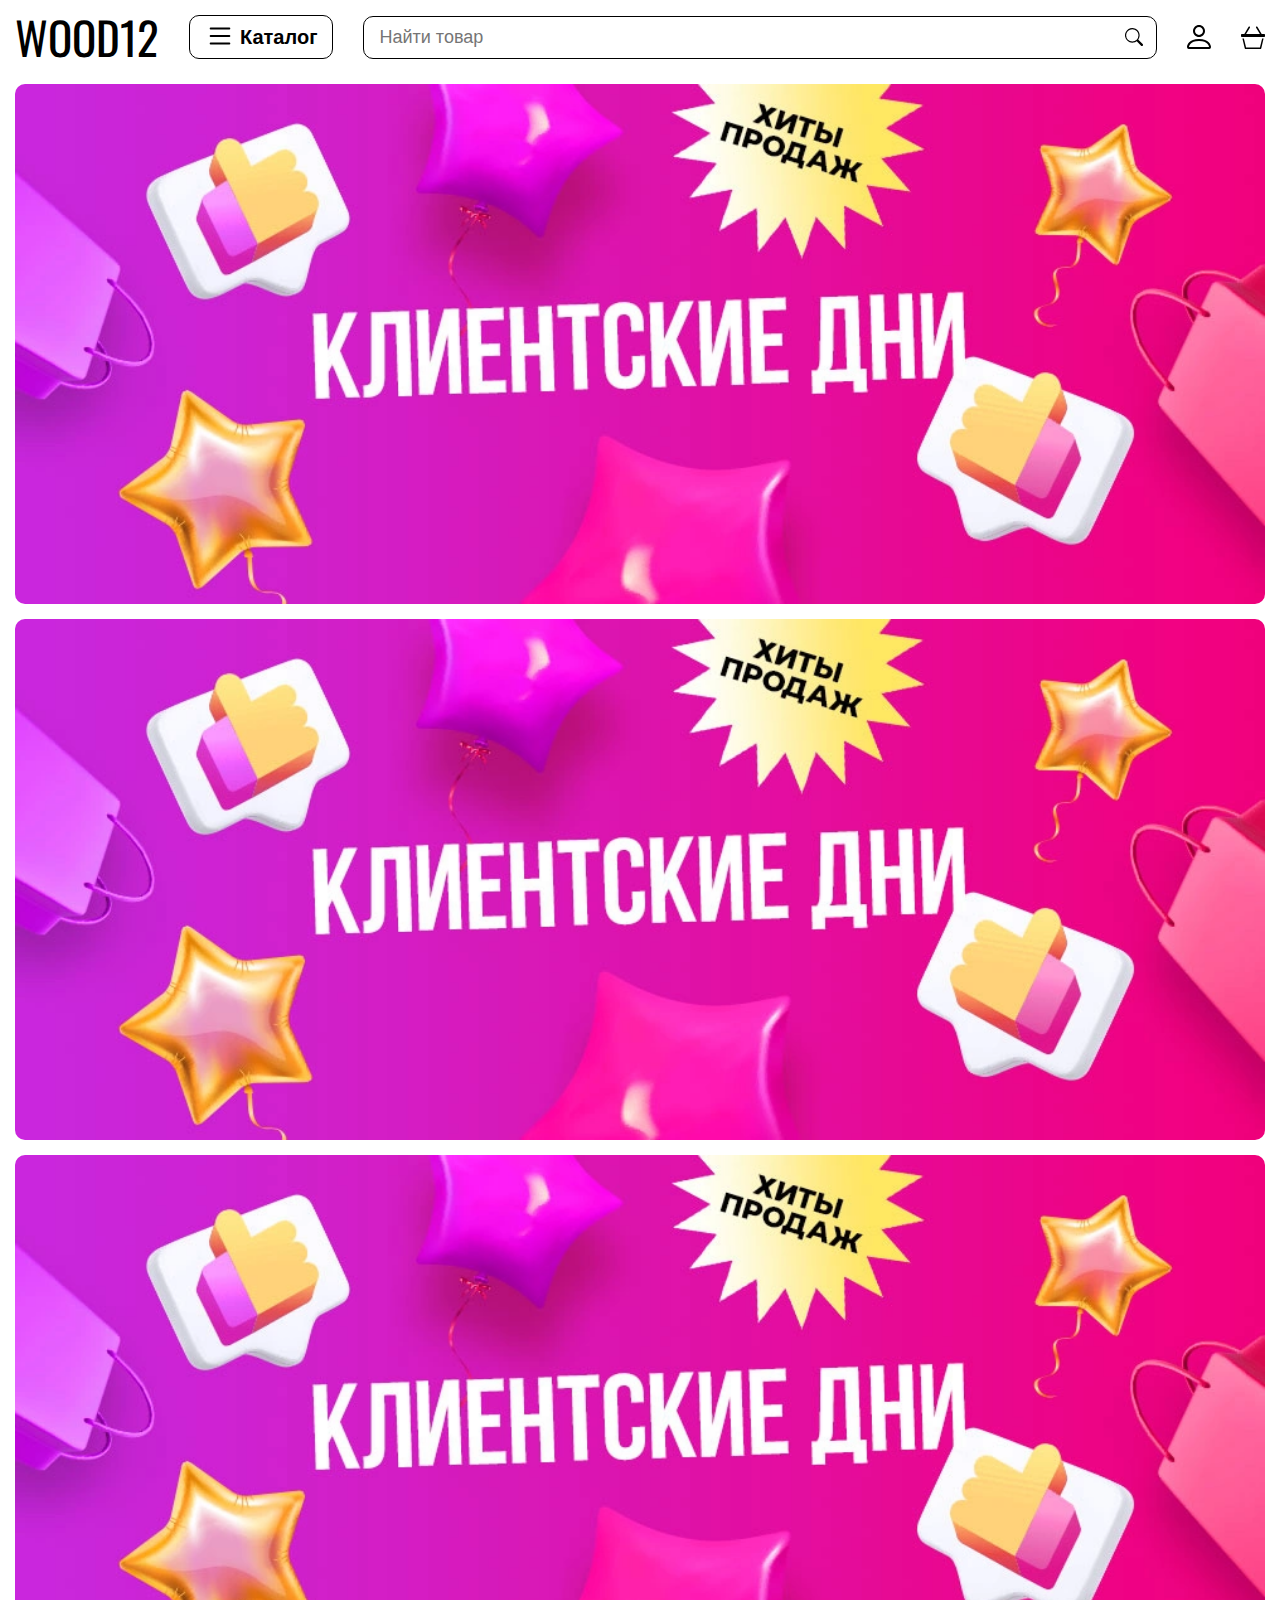
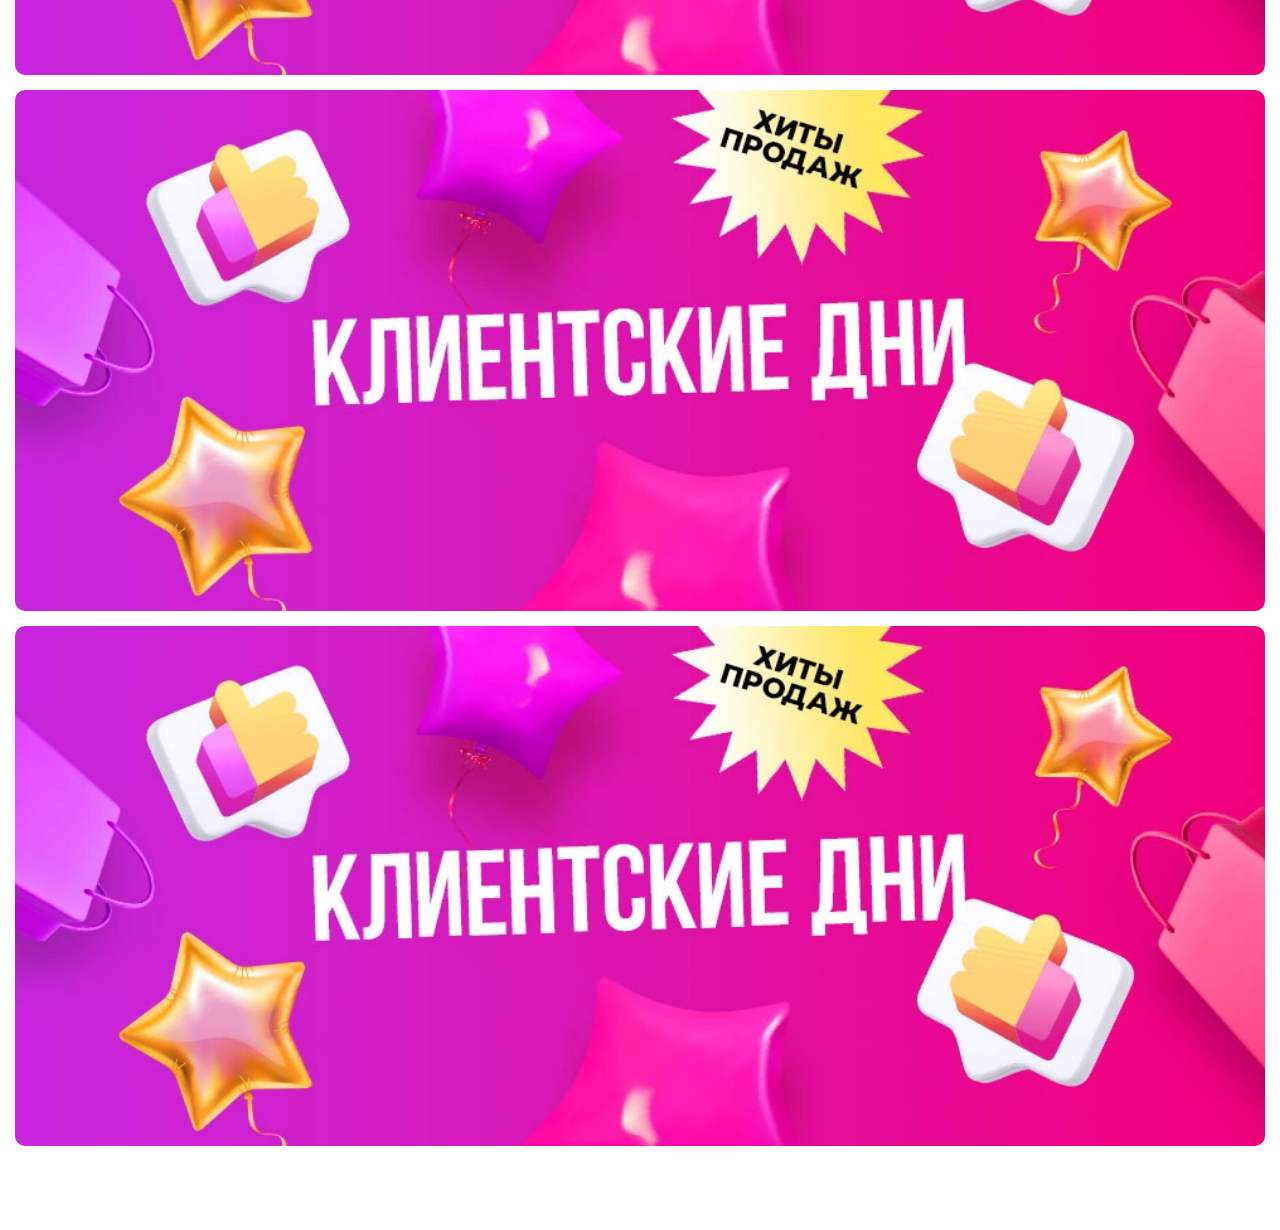
==== index.html @ a263fd8e "New version" ====
<!DOCTYPE html>
<html lang="ru">

<head>
    <meta charset="UTF-8">
    <meta name="viewport" content="width=device-width, initial-scale=1.0">
    <title>ШАБЛОН1</title>
    <link rel="stylesheet" href="styles/reset.css">
    <link rel="stylesheet" href="styles/indexv2.css">
</head>

<body>
    <div class="tmpl1-wrap">
        <div class="top">
            <div class="max-w f-between">
                <a class="logo" href="/index-v2.html">WOOD12</a>
                <div class="btn_choose-catalog">
                    <img src="icons/list.svg" alt="Показать каталог" />
                    <span>Каталог</span>
                </div>
                <div class="search f-between min-w-100">
                    <input type="text" placeholder="Найти товар">
                    <button>
                        <img src="icons/search.svg" alt="Найти товар">
                    </button>
                </div>
                <div class="f-between">
                    <img class="icon" src="icons/person.svg" alt="Профиль">
                    <img class="icon" src="icons/basket3.svg" alt="Корзина">
                </div>
            </div>
        </div>
        <div class="bottom-nav">
            <div class="max-w nav">
                <img class="icon" src="icons/list.svg" alt="Профиль">
                <img class="icon" src="icons/person.svg" alt="Профиль">
                <img class="icon" src="icons/basket3.svg" alt="Корзина">
            </div>
        </div>
        <div class="content">
            <div class="max-w">
                <div class="banner">
                    <img src="images/banner.webp" alt="Баннер">
                </div>
                <div class="banner">
                    <img src="images/banner.webp" alt="Баннер">
                </div>
                <div class="banner">
                    <img src="images/banner.webp" alt="Баннер">
                </div>
                <div class="banner">
                    <img src="images/banner.webp" alt="Баннер">
                </div>
                <div class="banner">
                    <img src="images/banner.webp" alt="Баннер">
                </div>
            </div>
        </div>
    </div>
</body>
---- styles/indexv2.css ----
@import url("https://fonts.googleapis.com/css2?family=Oswald&display=swap");
.tmpl1-wrap {
  min-height: 100vh;
  font-family: Roboto, sans-serif;
}
.tmpl1-wrap .top {
  padding-top: 15px;
  padding-bottom: 15px;
  position: relative;
  width: 100%;
  color: black;
  background-color: #ffffff;
}
.tmpl1-wrap .top .logo {
  margin-right: 15px;
  font-size: 45px;
  line-height: 0.9;
  color: black;
  font-family: "Oswald", sans-serif;
}
.tmpl1-wrap .top .btn_choose-catalog {
  margin-left: 15px;
  margin-right: 15px;
  padding: 5px 15px;
  min-width: 52px;
  display: inline-flex;
  font-size: 18px;
  font-weight: 600;
  border-radius: 10px;
  border: 1px solid black;
  cursor: pointer;
}
.tmpl1-wrap .top .btn_choose-catalog img {
  margin-right: 5px;
  height: 30px;
  min-height: 30px;
}
.tmpl1-wrap .top .btn_choose-catalog span {
  line-height: 1.6;
  font-size: 20px;
}
.tmpl1-wrap .top .search {
  margin-left: 15px;
  margin-right: 15px;
  display: flex;
  flex-grow: 1;
  position: relative;
}
.tmpl1-wrap .top .search input {
  padding: 10px 40px 10px 15px;
  min-width: 100px;
  width: 100%;
  border-radius: 10px;
  color: black;
  background-color: white;
  border: 1px solid black;
  font-size: 18px;
}
.tmpl1-wrap .top .search button {
  position: absolute;
  right: 7px;
  display: flex;
  padding: 7px 7px;
  border-radius: 50px;
}
.tmpl1-wrap .top .search button img {
  height: 18px;
}
.tmpl1-wrap .top .icon {
  margin-left: 15px;
  margin-right: 15px;
  width: 24px;
  min-width: 24px;
  display: block;
  cursor: pointer;
}
.tmpl1-wrap .top .icon:last-child {
  margin-right: 0;
}
.tmpl1-wrap .bottom-nav {
  display: none;
}
.tmpl1-wrap .content {
  margin-bottom: 15px;
  padding-top: 10px;
  padding-bottom: 69px;
}
.tmpl1-wrap .content .banner {
  margin-bottom: 15px;
  border-radius: 10px;
  overflow: hidden;
}
.tmpl1-wrap .content .banner img {
  width: 100%;
}
.tmpl1-wrap .content .banner:last-child {
  margin-bottom: 0;
}
.tmpl1-wrap .max-w {
  margin: 0 auto;
  padding-right: 15px;
  padding-left: 15px;
  width: 100%;
  height: 100%;
  max-width: 1416px;
}
.tmpl1-wrap .f-between {
  display: flex;
  flex-direction: row;
  justify-content: space-between;
  align-items: center;
}

@media (max-width: 768px) {
  .tmpl1-wrap .top .btn_choose-catalog {
    padding-left: 10px;
    padding-right: 10px;
  }
  .tmpl1-wrap .top .btn_choose-catalog img {
    margin-right: 0;
  }
  .tmpl1-wrap .top .btn_choose-catalog span {
    display: none;
  }
}
@media (max-width: 660px) {
  .tmpl1-wrap .top .btn_choose-catalog,
  .tmpl1-wrap .top .icon {
    display: none;
  }
  .tmpl1-wrap .top .logo {
    margin-right: 0;
    font-size: 30px;
  }
  .tmpl1-wrap .top .search {
    margin-right: 0;
  }
  .tmpl1-wrap .bottom-nav {
    width: 100%;
    display: block;
    position: fixed;
    bottom: 0;
    left: 0;
    color: black;
  }
  .tmpl1-wrap .bottom-nav .nav {
    width: 100%;
    display: flex;
    justify-content: space-around;
    background-color: white;
  }
  .tmpl1-wrap .bottom-nav img {
    padding: 15px;
    height: 54px;
    cursor: pointer;
  }
}/*# sourceMappingURL=indexv2.css.map */
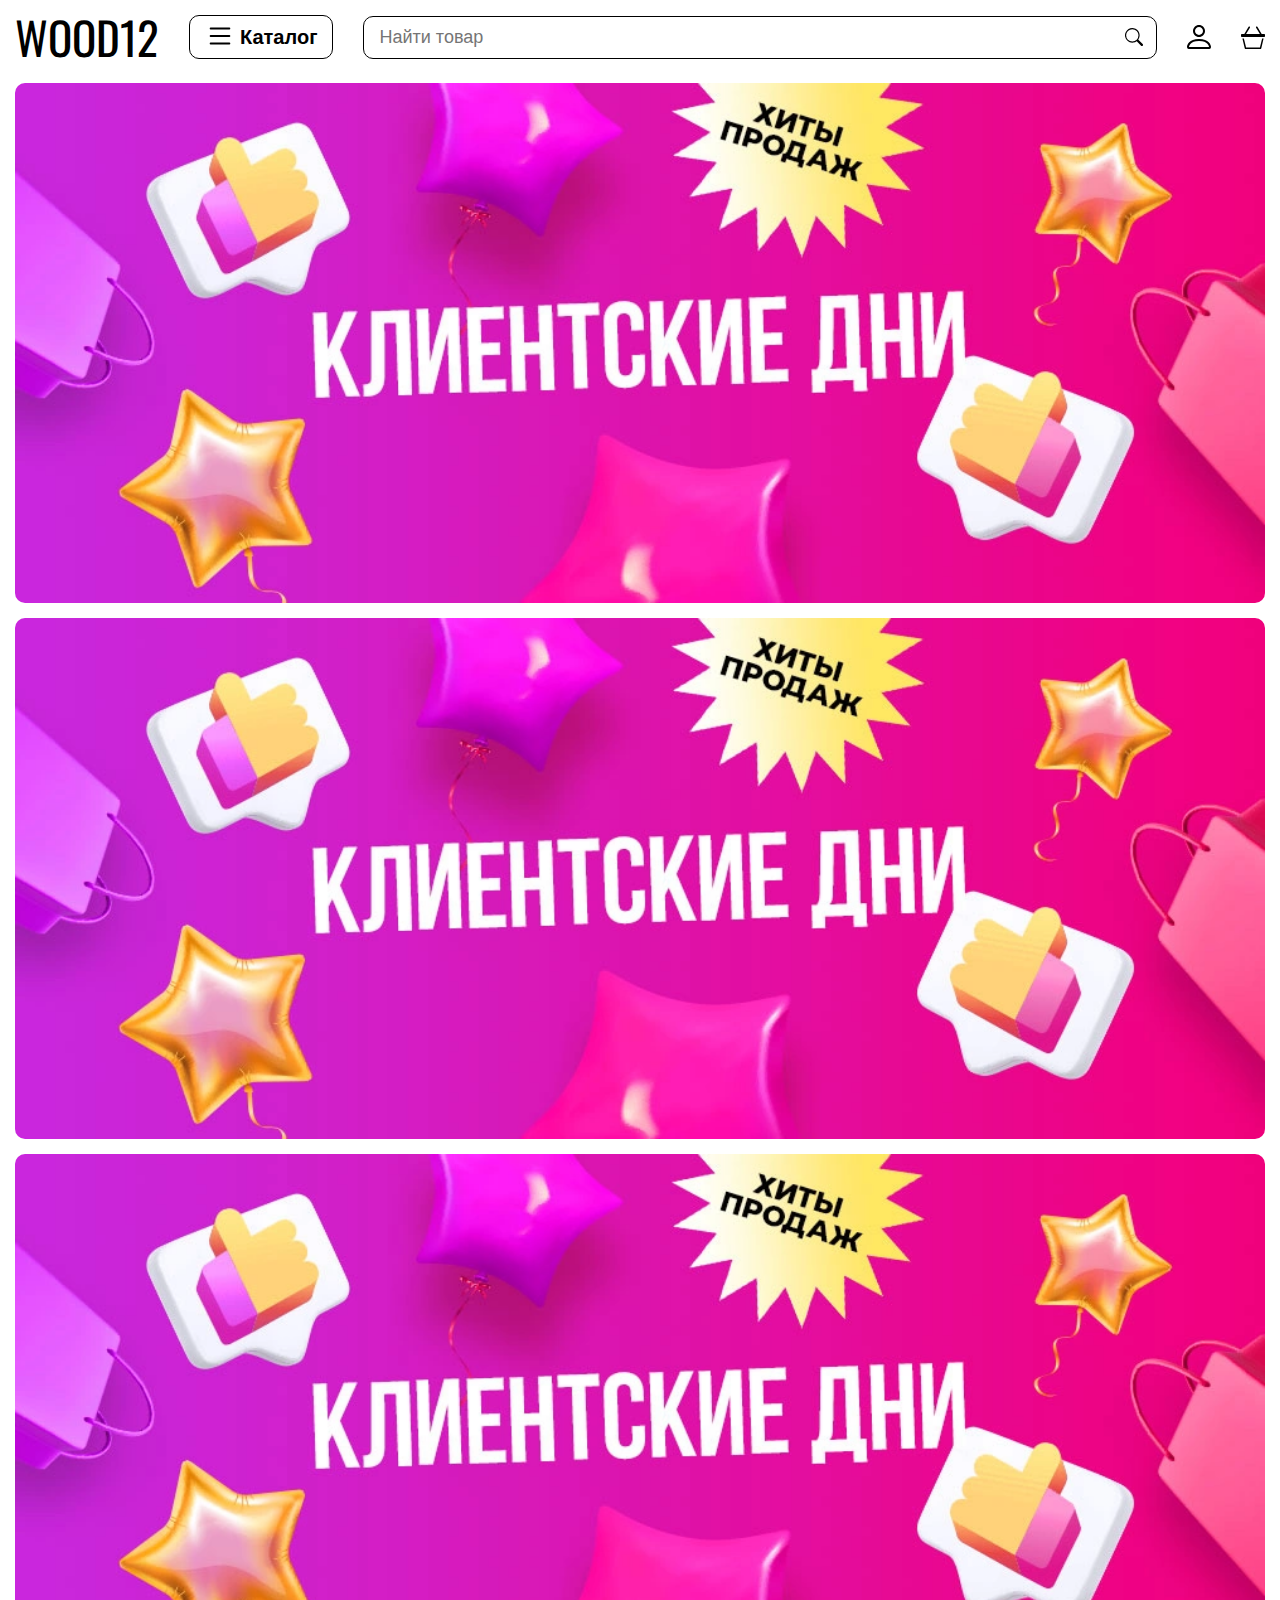
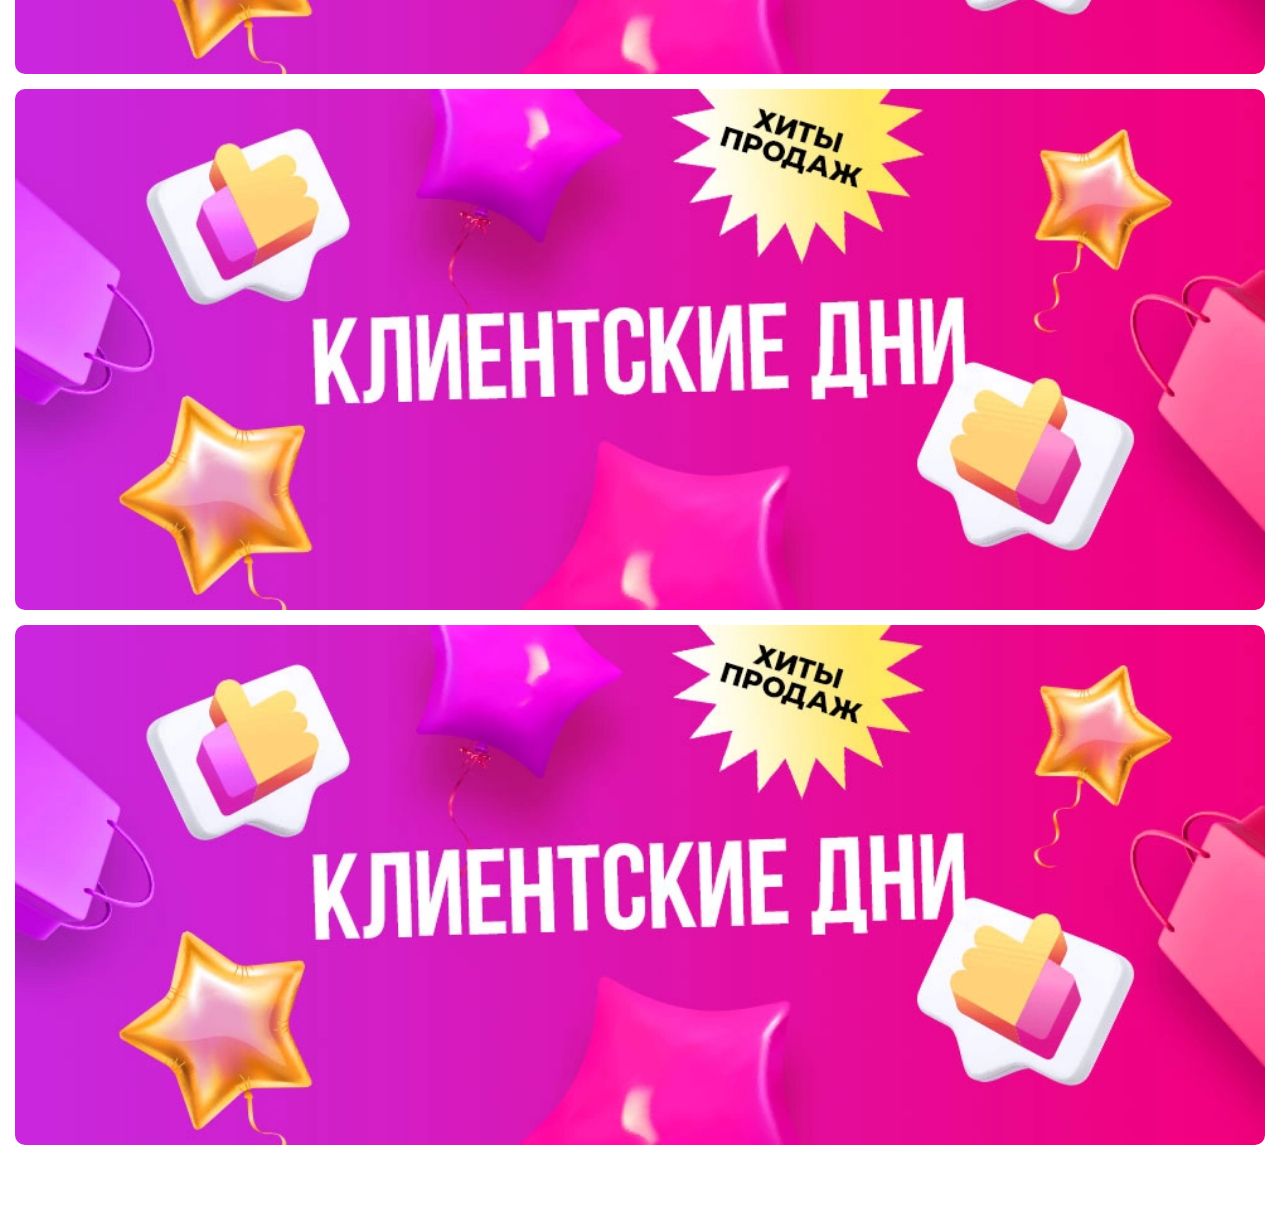
==== commit 654878f4: "Upgrade mobile" ====
--- a/index.html
+++ b/index.html
@@ -57,4 +57,15 @@
             </div>
         </div>
     </div>
+    <!-- <script>
+        window.onwheel = e => {
+            if (e.deltaY >= 0) {
+                // Wheel Down
+                console.log('Down');
+            } else {
+                // Wheel Up
+                console.log('Up');
+            }
+        }
+    </script> -->
 </body>--- a/styles/indexv2.css
+++ b/styles/indexv2.css
@@ -6,10 +6,11 @@
 .tmpl1-wrap .top {
   padding-top: 15px;
   padding-bottom: 15px;
-  position: relative;
+  position: fixed;
+  top: 0;
   width: 100%;
   color: black;
-  background-color: #ffffff;
+  background-color: white;
 }
 .tmpl1-wrap .top .logo {
   margin-right: 15px;
@@ -82,7 +83,7 @@
 }
 .tmpl1-wrap .content {
   margin-bottom: 15px;
-  padding-top: 10px;
+  padding-top: 83px;
   padding-bottom: 69px;
 }
 .tmpl1-wrap .content .banner {
@@ -150,7 +151,7 @@
     background-color: white;
   }
   .tmpl1-wrap .bottom-nav img {
-    padding: 15px;
+    padding: 10px 10px 15px 10px;
     height: 54px;
     cursor: pointer;
   }
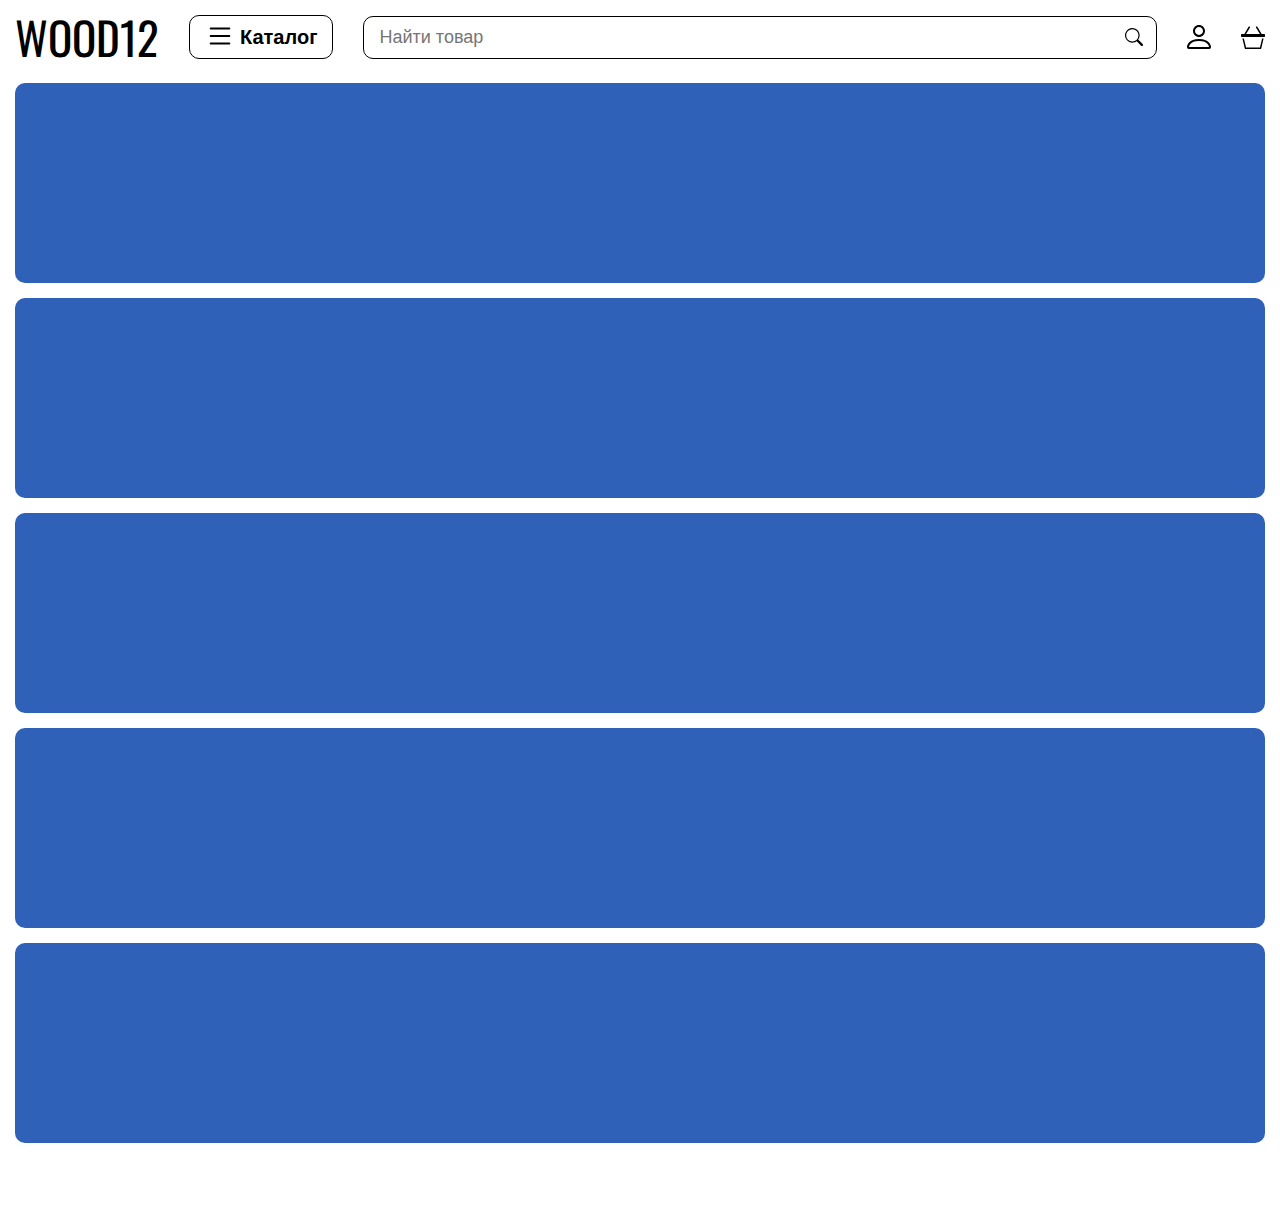
==== commit aff7e53a: "Change banner" ====
--- a/index.html
+++ b/index.html
@@ -39,21 +39,11 @@
         </div>
         <div class="content">
             <div class="max-w">
-                <div class="banner">
-                    <img src="images/banner.webp" alt="Баннер">
-                </div>
-                <div class="banner">
-                    <img src="images/banner.webp" alt="Баннер">
-                </div>
-                <div class="banner">
-                    <img src="images/banner.webp" alt="Баннер">
-                </div>
-                <div class="banner">
-                    <img src="images/banner.webp" alt="Баннер">
-                </div>
-                <div class="banner">
-                    <img src="images/banner.webp" alt="Баннер">
-                </div>
+                <div class="banner"></div>
+                <div class="banner"></div>
+                <div class="banner"></div>
+                <div class="banner"></div>
+                <div class="banner"></div>
             </div>
         </div>
     </div>
--- a/styles/indexv2.css
+++ b/styles/indexv2.css
@@ -88,11 +88,11 @@
 }
 .tmpl1-wrap .content .banner {
   margin-bottom: 15px;
+  width: 100%;
+  min-height: 200px;
   border-radius: 10px;
   overflow: hidden;
-}
-.tmpl1-wrap .content .banner img {
-  width: 100%;
+  background-color: rgb(47, 97, 184);
 }
 .tmpl1-wrap .content .banner:last-child {
   margin-bottom: 0;
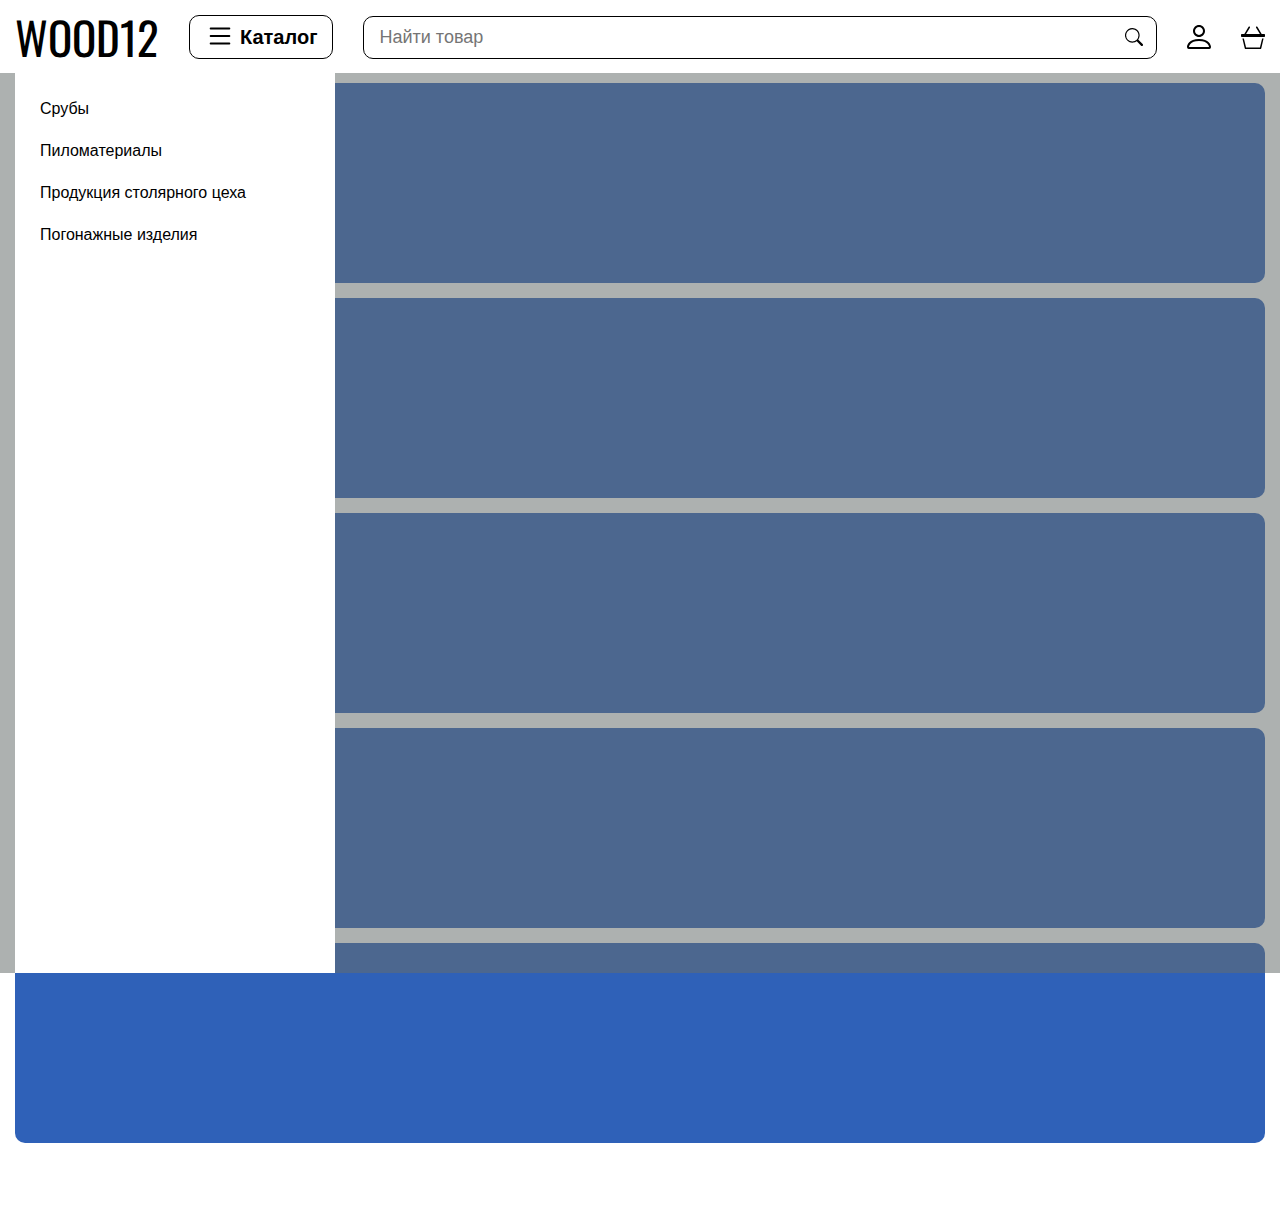
==== commit 29921992: "Add categories-menu" ====
--- a/index.html
+++ b/index.html
@@ -32,7 +32,7 @@
         </div>
         <div class="bottom-nav">
             <div class="max-w nav">
-                <img class="icon" src="icons/list.svg" alt="Профиль">
+                <img class="icon" src="icons/list-nav.svg" alt="Профиль">
                 <img class="icon" src="icons/person.svg" alt="Профиль">
                 <img class="icon" src="icons/basket3.svg" alt="Корзина">
             </div>
@@ -46,16 +46,15 @@
                 <div class="banner"></div>
             </div>
         </div>
+        <div class="categories-bg">
+            <div class="max-w">
+                <div class="categories">
+                    <div class="item">Срубы</div>
+                    <div class="item">Пиломатериалы</div>
+                    <div class="item">Продукция столярного цеха</div>
+                    <div class="item">Погонажные изделия</div>
+                </div>
+            </div>
+        </div>
     </div>
-    <!-- <script>
-        window.onwheel = e => {
-            if (e.deltaY >= 0) {
-                // Wheel Down
-                console.log('Down');
-            } else {
-                // Wheel Up
-                console.log('Up');
-            }
-        }
-    </script> -->
 </body>--- a/styles/indexv2.css
+++ b/styles/indexv2.css
@@ -1,6 +1,7 @@
 @import url("https://fonts.googleapis.com/css2?family=Oswald&display=swap");
 .tmpl1-wrap {
   min-height: 100vh;
+  position: relative;
   font-family: Roboto, sans-serif;
 }
 .tmpl1-wrap .top {
@@ -81,6 +82,30 @@
 .tmpl1-wrap .bottom-nav {
   display: none;
 }
+.tmpl1-wrap .categories-bg {
+  background-color: rgba(102, 109, 107, 0.533);
+  position: fixed;
+  top: 73px;
+  left: 0;
+  height: 100%;
+  width: 100%;
+}
+.tmpl1-wrap .categories {
+  padding: 10px 15px;
+  height: 100%;
+  width: 320px;
+  background-color: white;
+  overflow-y: scroll;
+}
+.tmpl1-wrap .categories .item {
+  margin: 10px 0;
+  padding: 7px 10px;
+  border-radius: 7px;
+  cursor: pointer;
+}
+.tmpl1-wrap .categories .item:hover {
+  background-color: rgb(242, 242, 242);
+}
 .tmpl1-wrap .content {
   margin-bottom: 15px;
   padding-top: 83px;
@@ -125,6 +150,9 @@
   }
 }
 @media (max-width: 660px) {
+  .tmpl1-wrap .top {
+    padding-bottom: 10px;
+  }
   .tmpl1-wrap .top .btn_choose-catalog,
   .tmpl1-wrap .top .icon {
     display: none;
@@ -143,6 +171,7 @@
     bottom: 0;
     left: 0;
     color: black;
+    z-index: 1000;
   }
   .tmpl1-wrap .bottom-nav .nav {
     width: 100%;
@@ -155,4 +184,11 @@
     height: 54px;
     cursor: pointer;
   }
+  .tmpl1-wrap .categories-bg {
+    top: 68px;
+  }
+  .tmpl1-wrap .categories {
+    width: 100%;
+    height: calc(100% - 122px);
+  }
 }/*# sourceMappingURL=indexv2.css.map */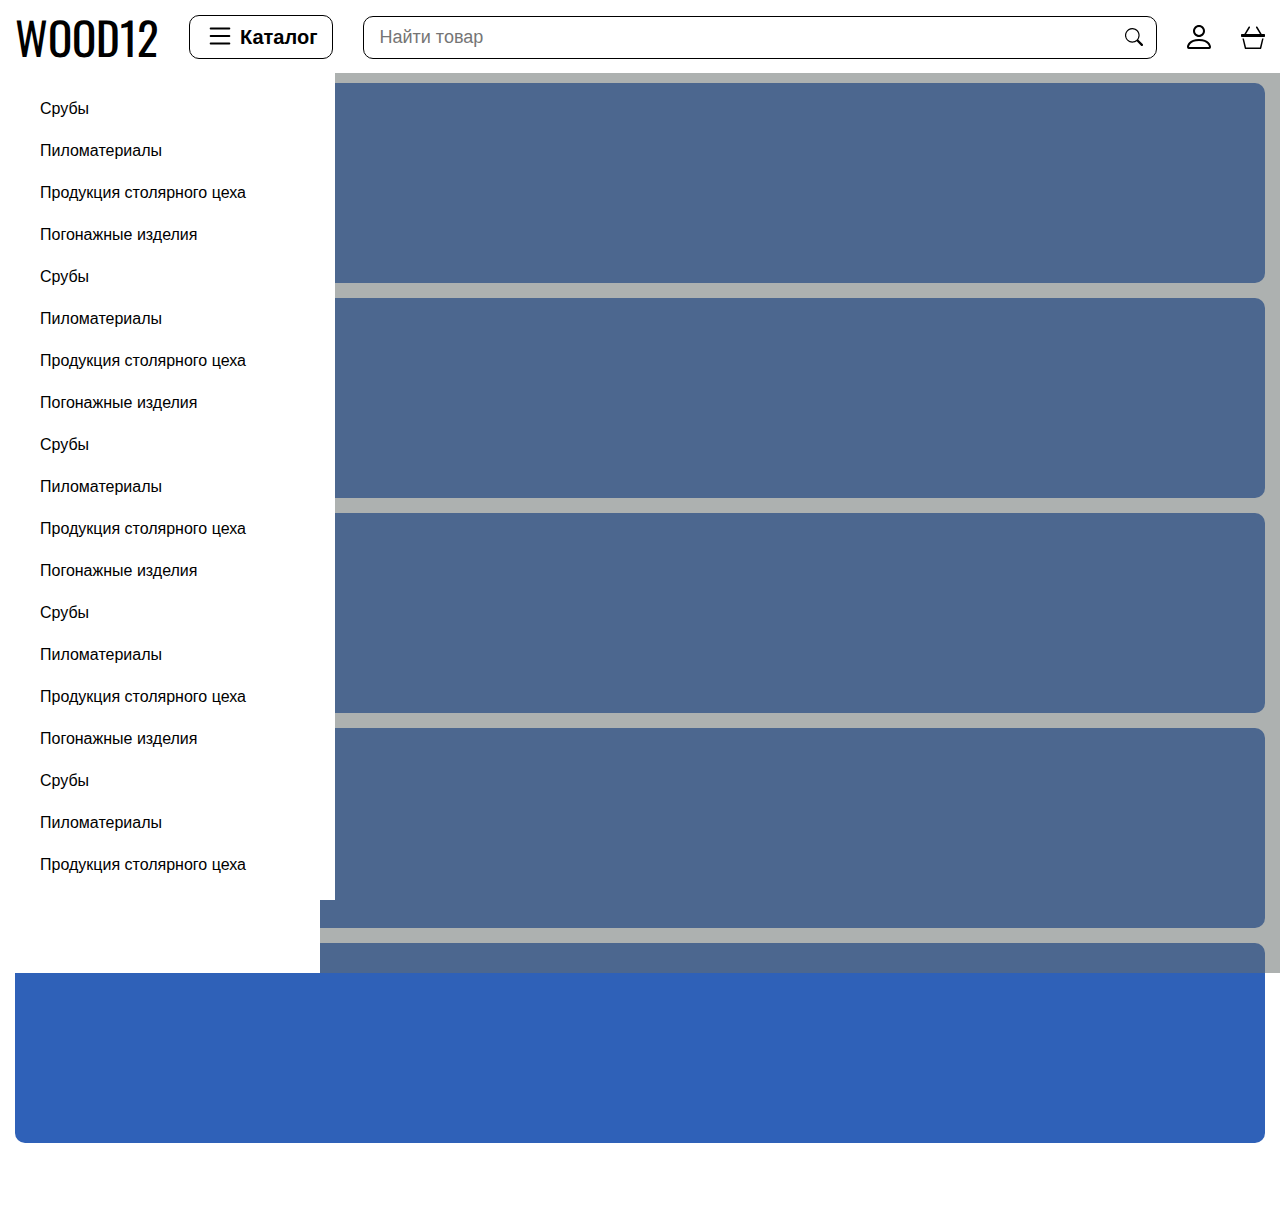
==== commit 928be1d5: "Change scrollbar" ====
--- a/index.html
+++ b/index.html
@@ -47,8 +47,29 @@
             </div>
         </div>
         <div class="categories-bg">
+            <div class="white"></div>
             <div class="max-w">
                 <div class="categories">
+                    <div class="item">Срубы</div>
+                    <div class="item">Пиломатериалы</div>
+                    <div class="item">Продукция столярного цеха</div>
+                    <div class="item">Погонажные изделия</div>
+                    <div class="item">Срубы</div>
+                    <div class="item">Пиломатериалы</div>
+                    <div class="item">Продукция столярного цеха</div>
+                    <div class="item">Погонажные изделия</div>
+                    <div class="item">Срубы</div>
+                    <div class="item">Пиломатериалы</div>
+                    <div class="item">Продукция столярного цеха</div>
+                    <div class="item">Погонажные изделия</div>
+                    <div class="item">Срубы</div>
+                    <div class="item">Пиломатериалы</div>
+                    <div class="item">Продукция столярного цеха</div>
+                    <div class="item">Погонажные изделия</div>
+                    <div class="item">Срубы</div>
+                    <div class="item">Пиломатериалы</div>
+                    <div class="item">Продукция столярного цеха</div>
+                    <div class="item">Погонажные изделия</div>
                     <div class="item">Срубы</div>
                     <div class="item">Пиломатериалы</div>
                     <div class="item">Продукция столярного цеха</div>
--- a/styles/indexv2.css
+++ b/styles/indexv2.css
@@ -1,3 +1,4 @@
+@charset "UTF-8";
 @import url("https://fonts.googleapis.com/css2?family=Oswald&display=swap");
 .tmpl1-wrap {
   min-height: 100vh;
@@ -90,12 +91,27 @@
   height: 100%;
   width: 100%;
 }
+.tmpl1-wrap .categories-bg .white {
+  height: 100%;
+  width: 25%;
+  position: absolute;
+  left: 0;
+  top: 0;
+  background-color: white;
+}
 .tmpl1-wrap .categories {
+  position: absolute;
+  top: 0;
   padding: 10px 15px;
-  height: 100%;
+  height: calc(100% - 73px);
   width: 320px;
   background-color: white;
   overflow-y: scroll;
+  z-index: 500;
+  /* W3C standard сейчас только для Firefox */
+  scrollbar-width: thin;
+  scrollbar-color: gray rgb(242, 242, 242);
+  /* для Chrome/Edge/Safari */
 }
 .tmpl1-wrap .categories .item {
   margin: 10px 0;
@@ -105,6 +121,18 @@
 }
 .tmpl1-wrap .categories .item:hover {
   background-color: rgb(242, 242, 242);
+}
+.tmpl1-wrap .categories::-webkit-scrollbar {
+  height: 12px;
+  width: 12px;
+}
+.tmpl1-wrap .categories::-webkit-scrollbar-track {
+  background: rgb(242, 242, 242);
+}
+.tmpl1-wrap .categories::-webkit-scrollbar-thumb {
+  background-color: gray;
+  border-radius: 2px;
+  border: 3px solid rgb(242, 242, 242);
 }
 .tmpl1-wrap .content {
   margin-bottom: 15px;
@@ -187,6 +215,10 @@
   .tmpl1-wrap .categories-bg {
     top: 68px;
   }
+  .tmpl1-wrap .categories-bg .white {
+    width: 100%;
+    height: 100%;
+  }
   .tmpl1-wrap .categories {
     width: 100%;
     height: calc(100% - 122px);
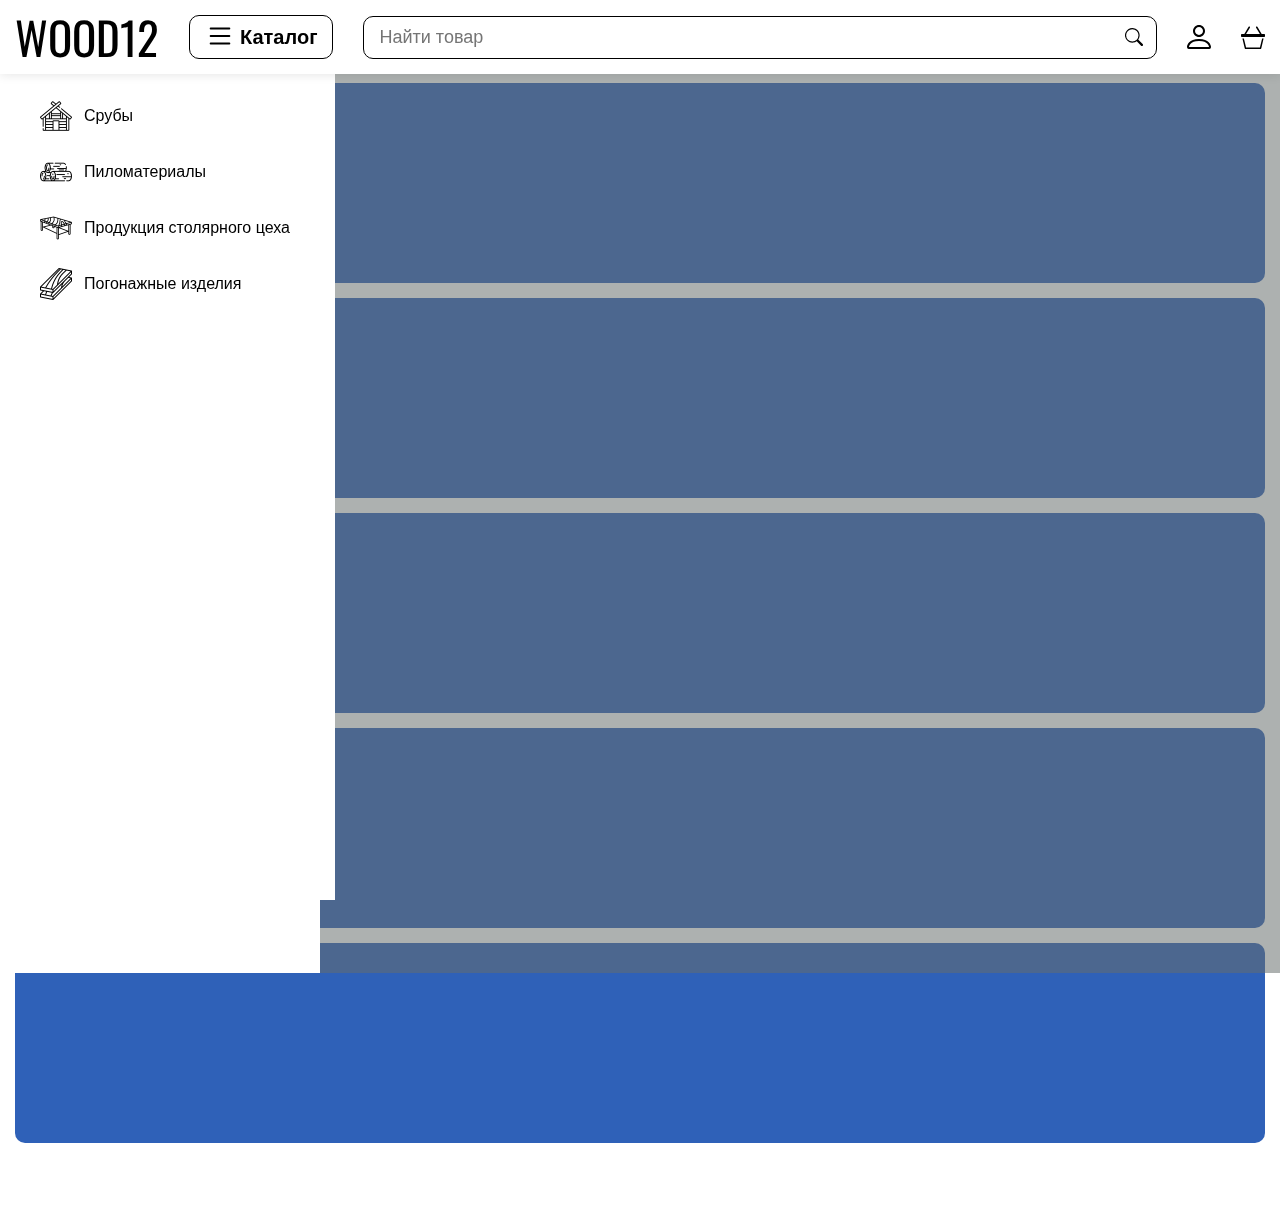
==== commit 2470941b: "Add icons" ====
--- a/index.html
+++ b/index.html
@@ -50,30 +50,22 @@
             <div class="white"></div>
             <div class="max-w">
                 <div class="categories">
-                    <div class="item">Срубы</div>
-                    <div class="item">Пиломатериалы</div>
-                    <div class="item">Продукция столярного цеха</div>
-                    <div class="item">Погонажные изделия</div>
-                    <div class="item">Срубы</div>
-                    <div class="item">Пиломатериалы</div>
-                    <div class="item">Продукция столярного цеха</div>
-                    <div class="item">Погонажные изделия</div>
-                    <div class="item">Срубы</div>
-                    <div class="item">Пиломатериалы</div>
-                    <div class="item">Продукция столярного цеха</div>
-                    <div class="item">Погонажные изделия</div>
-                    <div class="item">Срубы</div>
-                    <div class="item">Пиломатериалы</div>
-                    <div class="item">Продукция столярного цеха</div>
-                    <div class="item">Погонажные изделия</div>
-                    <div class="item">Срубы</div>
-                    <div class="item">Пиломатериалы</div>
-                    <div class="item">Продукция столярного цеха</div>
-                    <div class="item">Погонажные изделия</div>
-                    <div class="item">Срубы</div>
-                    <div class="item">Пиломатериалы</div>
-                    <div class="item">Продукция столярного цеха</div>
-                    <div class="item">Погонажные изделия</div>
+                    <div class="item">
+                        <img src="icons/users/house.png" />
+                        Срубы
+                    </div>
+                    <div class="item">
+                        <img src="icons/users/tree.png" />
+                        Пиломатериалы
+                    </div>
+                    <div class="item">
+                        <img src="icons/users/table.png" />
+                        Продукция столярного цеха
+                    </div>
+                    <div class="item">
+                        <img src="icons/users/wood.png" />
+                        Погонажные изделия
+                    </div>
                 </div>
             </div>
         </div>
--- a/styles/indexv2.css
+++ b/styles/indexv2.css
@@ -13,6 +13,8 @@
   width: 100%;
   color: black;
   background-color: white;
+  z-index: 1000;
+  box-shadow: 0 1px 10px rgba(0, 0, 0, 0.1);
 }
 .tmpl1-wrap .top .logo {
   margin-right: 15px;
@@ -116,8 +118,13 @@
 .tmpl1-wrap .categories .item {
   margin: 10px 0;
   padding: 7px 10px;
+  display: flex;
+  align-items: center;
   border-radius: 7px;
   cursor: pointer;
+}
+.tmpl1-wrap .categories .item img {
+  margin-right: 12px;
 }
 .tmpl1-wrap .categories .item:hover {
   background-color: rgb(242, 242, 242);
@@ -199,6 +206,7 @@
     bottom: 0;
     left: 0;
     color: black;
+    box-shadow: 0 4px 20px rgba(0, 0, 0, 0.1);
     z-index: 1000;
   }
   .tmpl1-wrap .bottom-nav .nav {
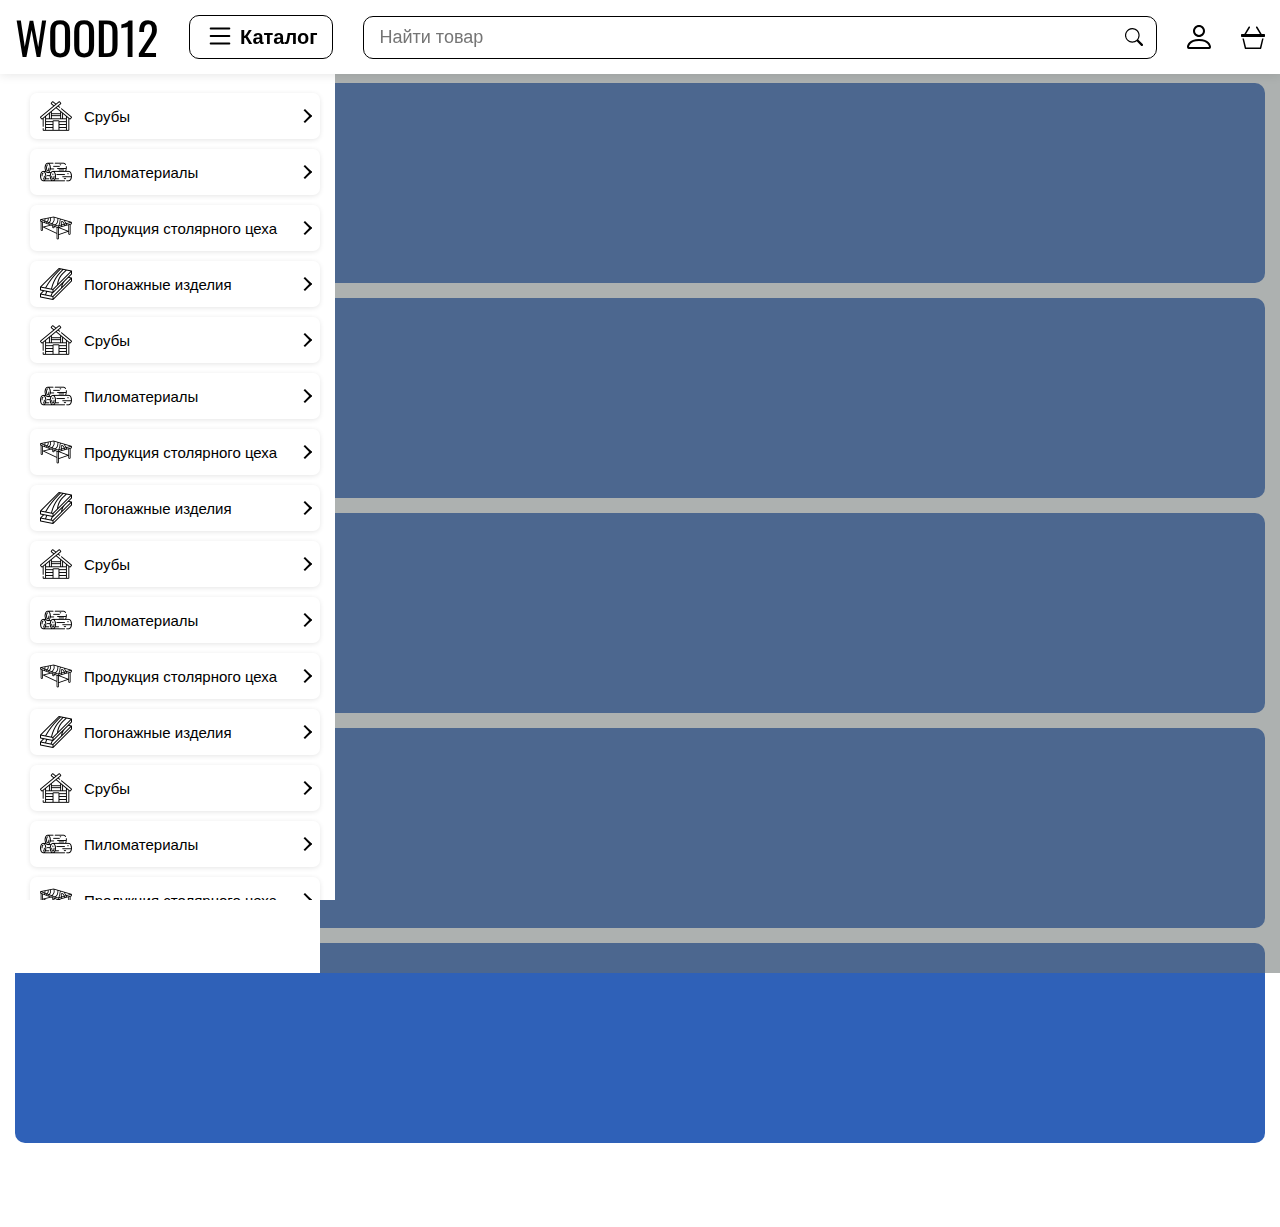
==== commit 5c315dac: "Add categories" ====
--- a/index.html
+++ b/index.html
@@ -66,6 +66,54 @@
                         <img src="icons/users/wood.png" />
                         Погонажные изделия
                     </div>
+                    <div class="item">
+                        <img src="icons/users/house.png" />
+                        Срубы
+                    </div>
+                    <div class="item">
+                        <img src="icons/users/tree.png" />
+                        Пиломатериалы
+                    </div>
+                    <div class="item">
+                        <img src="icons/users/table.png" />
+                        Продукция столярного цеха
+                    </div>
+                    <div class="item">
+                        <img src="icons/users/wood.png" />
+                        Погонажные изделия
+                    </div>
+                    <div class="item">
+                        <img src="icons/users/house.png" />
+                        Срубы
+                    </div>
+                    <div class="item">
+                        <img src="icons/users/tree.png" />
+                        Пиломатериалы
+                    </div>
+                    <div class="item">
+                        <img src="icons/users/table.png" />
+                        Продукция столярного цеха
+                    </div>
+                    <div class="item">
+                        <img src="icons/users/wood.png" />
+                        Погонажные изделия
+                    </div>
+                    <div class="item">
+                        <img src="icons/users/house.png" />
+                        Срубы
+                    </div>
+                    <div class="item">
+                        <img src="icons/users/tree.png" />
+                        Пиломатериалы
+                    </div>
+                    <div class="item">
+                        <img src="icons/users/table.png" />
+                        Продукция столярного цеха
+                    </div>
+                    <div class="item">
+                        <img src="icons/users/wood.png" />
+                        Погонажные изделия
+                    </div>
                 </div>
             </div>
         </div>
--- a/styles/indexv2.css
+++ b/styles/indexv2.css
@@ -117,14 +117,29 @@
 }
 .tmpl1-wrap .categories .item {
   margin: 10px 0;
-  padding: 7px 10px;
-  display: flex;
+  padding: 7px 25px 7px 10px;
+  display: flex;
+  position: relative;
   align-items: center;
+  font-size: 15px;
   border-radius: 7px;
+  box-shadow: 0 1px 5px rgba(0, 0, 0, 0.1);
   cursor: pointer;
 }
 .tmpl1-wrap .categories .item img {
   margin-right: 12px;
+}
+.tmpl1-wrap .categories .item:after {
+  content: "";
+  font-weight: 900;
+  position: absolute;
+  right: 10px;
+  border-color: #242424;
+  width: 10px;
+  height: 10px;
+  border-top: 2px solid;
+  border-right: 2px solid;
+  transform: rotate(45deg);
 }
 .tmpl1-wrap .categories .item:hover {
   background-color: rgb(242, 242, 242);
@@ -230,5 +245,6 @@
   .tmpl1-wrap .categories {
     width: 100%;
     height: calc(100% - 122px);
+    left: 0;
   }
 }/*# sourceMappingURL=indexv2.css.map */